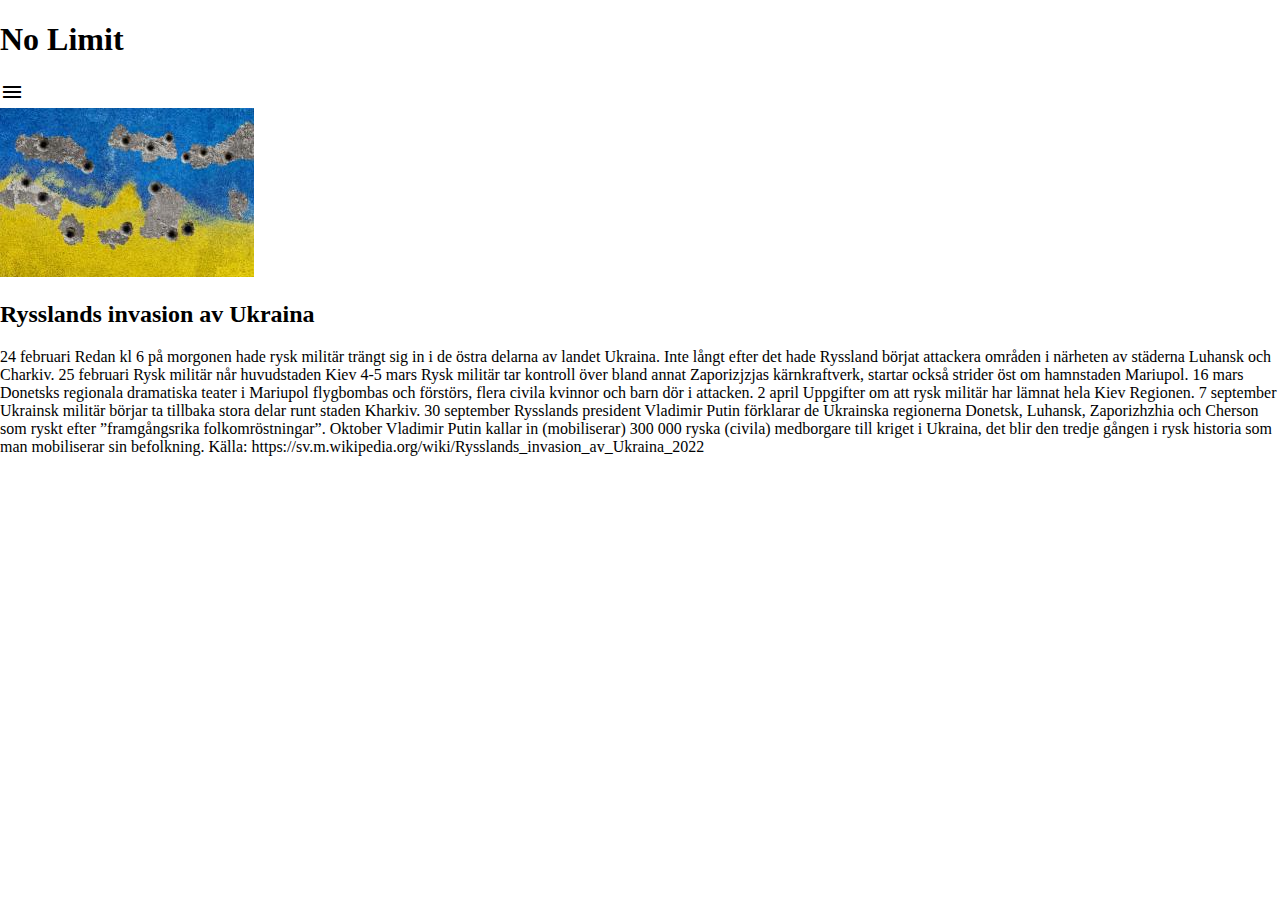
==== Sida2.html @ 49b740ba "update 3" ====
<!DOCTYPE html>
<html lang="en">

<head>
    <link rel="stylesheet" href="css/stylesheet.css">
    <link href="https://fonts.googleapis.com/icon?family=Material+Icons" rel="stylesheet">
    <meta charset="UTF-8">
    <meta name="viewport" content="width=device-width, initial-scale=1.0">
    <title>Rysslands invasion av Ukraina</title>
</head>

<body>


    <div class="meny">
        <section class="menylistta">
            <a class="menylenk" href="index.html">Startsida</a>
            <a class="menylenk" href="#">Om</a>
            <a class="menylenk" href="#">Sport</a>
            <a class="menylenk" href="#">Kultur</a>
            <a class="menylenk" href="#">Ekonomi</a>
            <a class="menylenk" href="#">Debatt</a>
        </section>
        <footer id="menyfooter" class="menylistta">
            <article id="footerArticle" class="menylenk">
                <h3 id="footerTextH3">
                    Kontaktupgifter: <br>
                </h3>
                <p id="footerTextP">
                    Vide Hedendahl, David Almlöf<br>
                    Gmail: vide.hedendahl@elev.ga.ntig.se <br>
                    Telfon: 070-735-49-25 <br>
                </p>
            </article>
        </footer>
    </div>

    <div class="lager"></div>

    <div id="wrapper2">
        <header>
            <H1 id="rubrik">No Limit</H1>
            <nav>
                <div class="meny-knapp">
                    <i class="material-icons">menu</i>
                </div>

            </nav>
        </header>

        <section id="sida2section1">
            <img id="sida2bild1" src="img/2540D1BD-52AD-43A9-AD99-894BA17E26C1_s.jpeg"
                alt="Bild som ilustrerar Ukrainas flagga.">
            <article id="sida2article1">
                <H2>Rysslands invasion av Ukraina</H2>
                <p class="ArticleParagraph">24 februari Redan kl 6 på morgonen hade rysk militär trängt sig in i de
                    östra delarna av landet Ukraina. Inte långt efter det hade Ryssland börjat attackera områden i
                    närheten av städerna Luhansk och Charkiv. 25 februari Rysk militär når huvudstaden Kiev 4-5 mars
                    Rysk militär tar kontroll över bland annat Zaporizjzjas kärnkraftverk, startar också strider öst om
                    hamnstaden Mariupol. 16 mars Donetsks regionala dramatiska teater i Mariupol flygbombas och
                    förstörs, flera civila kvinnor och barn dör i attacken. 2 april Uppgifter om att rysk militär har
                    lämnat hela Kiev Regionen. 7 september Ukrainsk militär börjar ta tillbaka stora delar runt staden
                    Kharkiv. 30 september Rysslands president Vladimir Putin förklarar de Ukrainska regionerna Donetsk,
                    Luhansk, Zaporizhzhia och Cherson som ryskt efter ”framgångsrika folkomröstningar”. Oktober Vladimir
                    Putin kallar in (mobiliserar) 300 000 ryska (civila) medborgare till kriget i Ukraina, det blir den
                    tredje gången i rysk historia som man mobiliserar sin befolkning. Källa:
                    https://sv.m.wikipedia.org/wiki/Rysslands_invasion_av_Ukraina_2022</p>
            </article>
        </section>
    </div>



    <script src="js/main.js"></script>
</body>

</html>
---- css/stylesheet.css ----
body,ul{
    margin: 0;
}

.meny{
    height: 95dvh;
    width: 50vw;
    background-color: rgb(57, 56, 56);
    position:fixed;
    right: 0;
    bottom: 110vh;
    transition: bottom 0.7s;
    box-shadow: 0px 0px 40px 0px rgba(0,0,0,0.75);
    z-index: 10;
    padding: 20px 20px 20px 20px;
}

.menylistta{
    height: 60%;
    width: 100;
    display: flex;
    flex-direction: column;
    align-content: stretch;
    background-color:antiquewhite;
    gap: 35px;
    padding: 35px;
}
.menylenk{
    display: flex;
    justify-content: space-evenly;
    align-items: center;
    flex: 100%;
    background-color: azure;
    box-shadow: 0px 0px 30px 0px rgba(0, 0, 0, 0.545);
    color: black;
    font-size: 20px;
}
#menyfooter{
    margin-top: 20px;
    height: 17%;
    justify-content: flex-start;
}
#footerArticle{
    flex-direction: row;
    flex-wrap: wrap;
    overflow-wrap: break-word;
    overflow:auto
}

#footerTextH3{
    justify-content: flex-start;
    padding-left: 7px; padding-right: 7px; 
    margin: 0px;
    overflow: hidden;
    line-height: 23px;
    font-size: 15px;
    flex-direction: column;
    flex: 100%;
}
#footerTextP{
    justify-content: flex-start;
    padding-left: 8px; padding-right: 8px; 
    margin: 0px;
    overflow: hidden;
    line-height: 23px;
    font-size: 15px;
    flex-direction: column;
    flex: 100%;
    font-size: 16px;
}

@media screen and (max-width: 768px){


    /* Herder mobil*/
    header{
        background-color: rgba(255, 255, 255, 0.847);
        display: grid;
        grid-area: he;
        align-content: stretch;
        grid-template-rows: 100%;
        grid-template-columns: 70% 30%;
        grid-template-areas: 'rub nav';
        position: fixed;
        width: 100%;
        height: 13vh;
    }

    #rubrik{
        display: grid;
        grid-area: rub;
        justify-self: center;
        align-self: center;
        font-size: 3rem;
        font-weight: 600;
        text-decoration:wavy;
    }

    /*Meny*/

    nav{
        grid-area: nav;    
        display: flex;
        justify-content: space-around;
        align-items: center;
    }
    .meny-knapp{
        cursor: pointer;
        display: inline;
    }

    .meny-knapp i.material-icons{
        font-size: 2.5rem;
    }
    
    .show{
        bottom: 0vh;
    }

    .lager{
        position: fixed;
        top: 0;
        left: 0;
        right: 0;
        bottom: 0;
        background-color: rgba(0, 0, 0, 0.17);
        display: none;
        z-index: 5;
    }
    
    .lager.visible{
        display: block;
    }

    /*artikel texter*/
    
    .ArticleParagraph {
        width: 100;
        height: 100;
        border: 1px solid;
        padding: 2px 5px;
        margin: 0px 20px 40px 20px;
        overflow:hidden;
        overflow-wrap: normal;
        text-overflow: ellipsis;
    }
    H2 {
        margin:5px 20px 10px 20px;
    }
    SPAN.li  {
        display: list-item; margin-left: 2em
    }
    
    /* Sida 1  mobil*/


    #wrapper1{
        background-color: antiquewhite;
        display: grid;
        height: 130vh;
        grid-template-columns: 7% 86% 7%;
        grid-template-rows: 10% 1% 26% 4% 26% 4% 26% 4%;
        grid-template-areas: 
        'he he he'
        '. . .'
        '. S1s1 .'
        '. . .'
        '. S1s2 .'
        '. . .'
        '. S1s3 .'
        '. . .';
    }

    #sida1section1{
        display: grid;
        background-color: rgb(57, 56, 56);
        grid-area: S1s1;
        grid-template-columns: 100%;
        grid-template-rows: 60% 40%;
        grid-template-areas: 
        'S1B1'
        'S1A1'
        ;
        box-shadow: 0px 0px 25px 0px rgba(0,0,0,0.75);
        gap:1px;
        
    }

    .sida1bild1{
        grid-area: S1B1;
        justify-self: center;
        border: 1px solid rgb(57, 56, 56);
    }
    #sida1article1{
        background-color:rgb(255, 255, 255);
        grid-area: S1A1;
        overflow: auto;
    }


    #sida1section2{
        display: grid;
        background-color: rgb(57, 56, 56);
        grid-area: S1s2;
        grid-template-columns: 50% 50%;
        grid-template-rows: 60% 40%;
        grid-template-areas: 
        'S1B2 S1B3'
        'S1A2 S1A2'
        ;
        box-shadow: 0px 0px 25px 0px rgba(0,0,0,0.75);
        gap: 1px;
        overflow: hidden;
        
    }

    #sida1bild2{
        grid-area: S1B2;
        float:left;
        height:98%;
        object-fit:contain;
        border: 1px solid rgb(57, 56, 56);
        justify-self: end;
    }
    #sida1bild3{
        grid-area: S1B3;
        float:left;
        height:98%;
        object-fit:contain;
        border: 1px solid rgb(57, 56, 56);
    }
    #sida1article2{
        background-color:rgb(255, 255, 255);
        grid-area: S1A2;
        overflow: auto;
    }

    #sida1section3{
        display: grid;
        background-color: rgb(57, 56, 56);
        grid-area: S1s3;
        grid-template-columns: 100%;
        grid-template-rows: 60% 40%;
        grid-template-areas: 
        'S1B4'
        'S1A3'
        ;
        box-shadow: 0px 0px 25px 0px rgba(0,0,0,0.75);
        gap: 1px;
    }

    #sida1bild4{
        grid-area: S1B4;
        justify-self: center;
        border: 1px solid rgb(57, 56, 56);
        object-fit: cover;
        height: 100%;
    }
    #sida1article3{
        background-color:rgb(255, 255, 255);
        grid-area: S1A3;
        overflow: auto;
    }

    /*Sida 2*/
    #wrapper2{
        background-color: antiquewhite;
        display: grid;
        height: auto;
        grid-template-columns: 7% 86% 7%;
        grid-template-rows: 19vh auto auto 50px;
        grid-template-areas: 
        'he he he'
        '. . .'
        '. S2s1 .'
        '. . .';
    }

    #sida2section1{
        display: grid;
        grid-area: S2s1;
        grid-template-columns: 100%;
        height: auto;
        grid-template-areas: 
        'S2B1'
        'S2A1'
        ;
        box-shadow: 0px 0px 25px 0px rgba(0,0,0,0.75);
        gap:1px;
        
    }

    #sida2bild1{
        grid-area: S2B1;
        justify-self: center;
        width: 100%;
    }
    #sida2article1{
        background-color:rgb(255, 255, 255);
        grid-area: S2A1;
    }
}
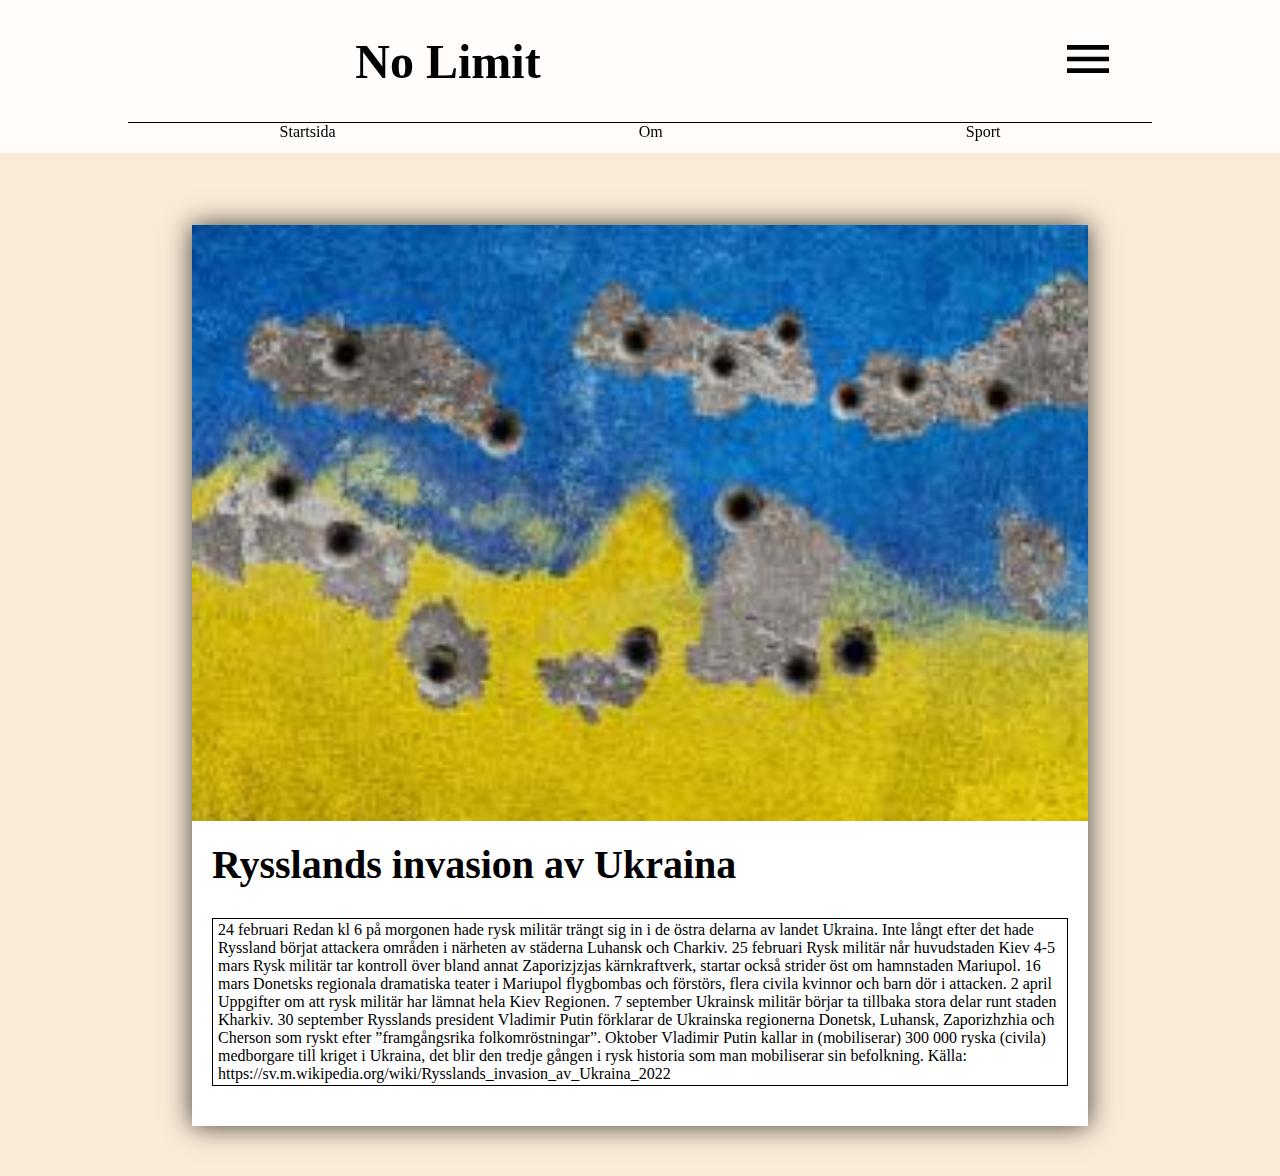
==== commit 631a49be: "update 5" ====
--- a/Sida2.html
+++ b/Sida2.html
@@ -1,5 +1,5 @@
 <!DOCTYPE html>
-<html lang="en">
+<html lang="sv">
 
 <head>
     <link rel="stylesheet" href="css/stylesheet.css">
@@ -15,8 +15,8 @@
     <div class="meny">
         <section class="menylistta">
             <a class="menylenk" href="index.html">Startsida</a>
-            <a class="menylenk" href="#">Om</a>
-            <a class="menylenk" href="#">Sport</a>
+            <a class="menylenk" href="Sida3Om.html">Om</a>
+            <a class="menylenk" href="Sida4sport.html">Sport</a>
             <a class="menylenk" href="#">Kultur</a>
             <a class="menylenk" href="#">Ekonomi</a>
             <a class="menylenk" href="#">Debatt</a>
@@ -46,13 +46,18 @@
                 </div>
 
             </nav>
+            <div id="underrubriker">
+                <a class="underrubriklenk" href="index.html">Startsida</a>
+                <a class="underrubriklenk" href="Sida3Om.html">Om</a>
+                <a class="underrubriklenk" href="Sida4sport.html">Sport</a>
+            </div>
         </header>
 
         <section id="sida2section1">
             <img id="sida2bild1" src="img/2540D1BD-52AD-43A9-AD99-894BA17E26C1_s.jpeg"
                 alt="Bild som ilustrerar Ukrainas flagga.">
             <article id="sida2article1">
-                <H2>Rysslands invasion av Ukraina</H2>
+                <H2 class="StorRubrik">Rysslands invasion av Ukraina</H2>
                 <p class="ArticleParagraph">24 februari Redan kl 6 på morgonen hade rysk militär trängt sig in i de
                     östra delarna av landet Ukraina. Inte långt efter det hade Ryssland börjat attackera områden i
                     närheten av städerna Luhansk och Charkiv. 25 februari Rysk militär når huvudstaden Kiev 4-5 mars
@@ -64,7 +69,8 @@
                     Luhansk, Zaporizhzhia och Cherson som ryskt efter ”framgångsrika folkomröstningar”. Oktober Vladimir
                     Putin kallar in (mobiliserar) 300 000 ryska (civila) medborgare till kriget i Ukraina, det blir den
                     tredje gången i rysk historia som man mobiliserar sin befolkning. Källa:
-                    https://sv.m.wikipedia.org/wiki/Rysslands_invasion_av_Ukraina_2022</p>
+                    https://sv.m.wikipedia.org/wiki/Rysslands_invasion_av_Ukraina_2022
+                </p>
             </article>
         </section>
     </div>
--- a/css/stylesheet.css
+++ b/css/stylesheet.css
@@ -69,100 +69,449 @@
     font-size: 16px;
 }
 
-@media screen and (max-width: 768px){
-
+
+
+
+/* Herder mobil*/
+header{
+    background-color: rgba(255, 255, 255, 0.847);
+    display: grid;
+    grid-area: he;
+    align-content: stretch;
+    grid-template-rows: 100%;
+    grid-template-columns: 70% 30%;
+    grid-template-areas: 
+    'rub nav';
+    position: fixed;
+    width: 100%;
+    height: 13vh;
+}
+
+#rubrik{
+    display: grid;
+    grid-area: rub;
+    justify-self: center;
+    align-self: center;
+    font-size: 3rem;
+    font-weight: 600;
+    text-decoration:wavy;
+}
+
+/*Meny*/
+
+nav{
+    grid-area: nav;    
+    display: flex;
+    justify-content: space-around;
+    align-items: center;
+}
+.meny-knapp{
+    cursor: pointer;
+    display: inline;
+}
+
+.meny-knapp i.material-icons{
+    font-size: 2.8rem;
+}
+
+.show{
+    bottom: 0vh;
+}
+
+.lager{
+    position: fixed;
+    top: 0;
+    left: 0;
+    right: 0;
+    bottom: 0;
+    background-color: rgba(0, 0, 0, 0.17);
+    display: none;
+    z-index: 5;
+}
+
+.lager.visible{
+    display: block;
+}
+
+.underrubriklenk{
+    visibility: hidden;
+}
+
+/*artikel texter*/
+
+.ArticleParagraph {
+    width: 100;
+    height: 100;
+    border: 1px solid;
+    padding: 2px 5px;
+    margin: 0px 20px 40px 20px;
+    overflow:hidden;
+    overflow-wrap: normal;
+    text-overflow: ellipsis;
+    font-family:Cambria, Cochin, Georgia, Times, 'Times New Roman', serif;
+}
+H2 {
+    margin:5px 20px 10px 20px;
+    font-family:Cambria, Cochin, Georgia, Times, 'Times New Roman', serif;
+    font-size: 30px;
+}
+SPAN.li  {
+    display: list-item; margin-left: 2em
+}
+.StorRubrik{
+    font-size: 40px;
+    margin:20px 20px 30px 20px;
+}
+
+/* Sida 1 */
+
+
+#wrapper1{
+    background-color: antiquewhite;
+    display: grid;
+    height: 130vh;
+    grid-template-columns: 7% 86% 7%;
+    grid-template-rows: 10% 1% 26% 4% 26% 4% 26% 4%;
+    grid-template-areas: 
+    'he he he'
+    '. . .'
+    '. S1s1 .'
+    '. . .'
+    '. S1s2 .'
+    '. . .'
+    '. S1s3 .'
+    '. . .';
+}
+
+#sida1section1{
+    display: grid;
+    background-color: rgb(57, 56, 56);
+    grid-area: S1s1;
+    grid-template-columns: 100%;
+    grid-template-rows: 60% 40%;
+    grid-template-areas: 
+    'S1B1'
+    'S1A1'
+    ;
+    box-shadow: 0px 0px 25px 0px rgba(0,0,0,0.75);
+    gap:1px;
+    
+}
+
+.sida1bild1{
+    grid-area: S1B1;
+    justify-self: center;
+    border: 1px solid rgb(57, 56, 56);
+}
+#sida1article1{
+    background-color:rgb(255, 255, 255);
+    grid-area: S1A1;
+    overflow: auto;
+}
+
+
+#sida1section2{
+    display: grid;
+    background-color: rgb(57, 56, 56);
+    grid-area: S1s2;
+    grid-template-columns: 50% 50%;
+    grid-template-rows: 60% 40%;
+    grid-template-areas: 
+    'S1B2 S1B3'
+    'S1A2 S1A2'
+    ;
+    box-shadow: 0px 0px 25px 0px rgba(0,0,0,0.75);
+    gap: 1px;
+    overflow: hidden;
+    
+}
+
+#sida1bild2{
+    grid-area: S1B2;
+    float:left;
+    height:98%;
+    object-fit:contain;
+    border: 1px solid rgb(57, 56, 56);
+    justify-self: end;
+}
+#sida1bild3{
+    grid-area: S1B3;
+    float:left;
+    height:98%;
+    object-fit:contain;
+    border: 1px solid rgb(57, 56, 56);
+}
+#sida1article2{
+    background-color:rgb(255, 255, 255);
+    grid-area: S1A2;
+    overflow: auto;
+}
+
+#sida1section3{
+    display: grid;
+    background-color: rgb(57, 56, 56);
+    grid-area: S1s3;
+    grid-template-columns: 100%;
+    grid-template-rows: 60% 40%;
+    grid-template-areas: 
+    'S1B4'
+    'S1A3'
+    ;
+    box-shadow: 0px 0px 25px 0px rgba(0,0,0,0.75);
+    gap: 1px;
+}
+
+#sida1bild4{
+    grid-area: S1B4;
+    justify-self: center;
+    border: 1px solid rgb(57, 56, 56);
+    object-fit: cover;
+    height: 100%;
+}
+#sida1article3{
+    background-color:rgb(255, 255, 255);
+    grid-area: S1A3;
+    overflow: auto;
+}
+
+/*Sida 2*/
+#wrapper2{
+    background-color: antiquewhite;
+    display: grid;
+    height: auto;
+    grid-template-columns: 7% 86% 7%;
+    grid-template-rows: 19vh auto  50px;
+    grid-template-areas: 
+    'he he he'
+    '. S2s1 .'
+    '. . .';
+}
+
+#sida2section1{
+    display: grid;
+    grid-area: S2s1;
+    grid-template-columns: 100%;
+    grid-template-rows: auto auto;
+    grid-template-areas: 
+    'S2B1'
+    'S2A1';
+    box-shadow: 0px 0px 25px 0px rgba(0,0,0,0.75);
+}
+
+#sida2bild1{
+    grid-area: S2B1;
+    justify-self: center;
+    width: 100%;
+}
+#sida2article1{
+    background-color:rgb(255, 255, 255);
+    grid-area: S2A1;
+}
+
+
+/* Sida3 */
+
+
+#wrapper3{
+    background-color: antiquewhite;
+    display: grid;
+    height: 160vh;
+    grid-template-columns: 7% 39.5% 7% 39.5% 7%;
+    grid-template-rows: 9% 4% 49% 4% 30% 4%;
+    grid-template-areas: 
+    'he he he he he'
+    '. . . . .'
+    '. S3s1 S3s1 S3B1 .'
+    '. . . . .'
+    '. S3s2 . S3s3 .'
+    '. . . . .';
+}
+
+#sida3section1{
+    display: grid;
+    grid-area: S3s1;
+    grid-template-areas: 
+    'S3A1'
+    ;
+    box-shadow: 0px 0px 25px 0px rgba(0,0,0,0.75);
+    gap:1px;
+    
+}
+
+#sida3bild1{
+    grid-area: S3B1;
+    width: 100;
+    max-width: 30vw;
+    padding: 10px;
+    justify-self: right;
+    border: 1px solid rgb(57, 56, 56);
+    background-color: white;
+    
+}
+#sida3article1{
+    background-color:rgb(255, 255, 255);
+    grid-area: S3A1;
+    overflow: auto;
+}
+
+#sida3section2{
+    display: grid;
+    grid-area: S3s2;
+    grid-template-columns: 100%;
+    grid-template-rows: 100%;
+    grid-template-areas: 
+    'S3A2';
+    box-shadow: 0px 0px 25px 0px rgba(0,0,0,0.75);
+    gap: 1px;
+}
+#sida3article2{
+    background-color:rgb(255, 255, 255);
+    grid-area: S3A2;
+    overflow: auto;
+}
+
+#sida3section3{
+    display: grid;
+    grid-area: S3s3;
+    grid-template-columns: 100%;
+    grid-template-rows: 100%;
+    grid-template-areas: 
+    'S3A3'
+    ;
+    box-shadow: 0px 0px 25px 0px rgba(0,0,0,0.75);
+    gap: 1px;
+}
+#sida3article3{
+    background-color:rgb(255, 255, 255);
+    grid-area: S3A3;
+    overflow: auto;
+}
+
+/* Sida4 */
+#wrapper4{
+    background-color: antiquewhite;
+    display: grid;
+    height: auto;
+    grid-template-columns: 7% 86% 7%;
+    grid-template-rows: 19vh auto  40px auto 40px auto 40px;
+    grid-template-areas: 
+    'he he he'
+    '. S2s1 .'
+    '. . .'
+    '. S2s2 .'
+    '. . .'
+    '. S2s3 .'
+    '. . .';
+}
+
+#sida4section1{
+    display: grid;
+    grid-area: S2s1;
+    grid-template-columns: 100%;
+    grid-template-rows: auto auto;
+    grid-template-areas: 
+    'S4B1'
+    'S4A1';
+    box-shadow: 0px 0px 25px 0px rgba(0,0,0,0.75);
+    
+}
+
+#sida4bild1{
+    grid-area: S4B1;
+    width: 100%;
+}
+#sida4article1{
+    background-color:rgb(255, 255, 255);
+    grid-area: S4A1;
+}
+
+#sida4section2{
+    display: grid;
+    grid-area: S2s2;
+    grid-template-columns: 100%;
+    grid-template-rows: auto auto;
+    grid-template-areas: 
+    'S4B2'
+    'S4A2';
+    box-shadow: 0px 0px 25px 0px rgba(0,0,0,0.75);
+    
+}
+
+#sida4bild2{
+    grid-area: S4B2;
+    width: 100%;
+}
+#sida4article2{
+    background-color:rgb(255, 255, 255);
+    grid-area: S4A2;
+}
+
+#sida4section3{
+    display: grid;
+    grid-area: S2s3;
+    grid-template-columns: 100%;
+    grid-template-rows: auto auto;
+    grid-template-areas: 
+    'S4B3'
+    'S4A3';
+    box-shadow: 0px 0px 25px 0px rgba(0,0,0,0.75);
+    
+}
+
+#sida4bild3{
+    grid-area: S4B3;
+    width: 100%;
+}
+#sida4article3{
+    background-color:rgb(255, 255, 255);
+    grid-area: S4A3;
+}
+
+
+/* Dator */
+@media screen and (min-width: 768px){
 
     /* Herder mobil*/
     header{
-        background-color: rgba(255, 255, 255, 0.847);
-        display: grid;
-        grid-area: he;
-        align-content: stretch;
-        grid-template-rows: 100%;
+        height: 17vh;
+        grid-template-rows: 80% 20%;
         grid-template-columns: 70% 30%;
-        grid-template-areas: 'rub nav';
-        position: fixed;
-        width: 100%;
-        height: 13vh;
-    }
-
-    #rubrik{
-        display: grid;
-        grid-area: rub;
-        justify-self: center;
-        align-self: center;
-        font-size: 3rem;
-        font-weight: 600;
-        text-decoration:wavy;
-    }
-
-    /*Meny*/
-
-    nav{
-        grid-area: nav;    
+        grid-template-areas: 
+        'rub nav'
+        'lenkar lenkar';
+    }
+
+
+    .meny{
+        width: 30vw;
+    }
+    .meny-knapp i.material-icons{
+        font-size: 3.5rem;
+    }
+
+    #underrubriker{
         display: flex;
+        grid-area: lenkar;
         justify-content: space-around;
-        align-items: center;
-    }
-    .meny-knapp{
-        cursor: pointer;
-        display: inline;
-    }
-
-    .meny-knapp i.material-icons{
-        font-size: 2.5rem;
-    }
-    
-    .show{
-        bottom: 0vh;
-    }
-
-    .lager{
-        position: fixed;
-        top: 0;
-        left: 0;
-        right: 0;
-        bottom: 0;
-        background-color: rgba(0, 0, 0, 0.17);
-        display: none;
-        z-index: 5;
-    }
-    
-    .lager.visible{
-        display: block;
-    }
-
-    /*artikel texter*/
-    
-    .ArticleParagraph {
-        width: 100;
-        height: 100;
-        border: 1px solid;
-        padding: 2px 5px;
-        margin: 0px 20px 40px 20px;
-        overflow:hidden;
-        overflow-wrap: normal;
-        text-overflow: ellipsis;
-    }
-    H2 {
-        margin:5px 20px 10px 20px;
-    }
-    SPAN.li  {
-        display: list-item; margin-left: 2em
-    }
-    
-    /* Sida 1  mobil*/
-
-
+        margin-right: 10vw; margin-left: 10vw; 
+        border-top: 1px solid rgb(0, 0, 0);
+    }
+
+    .underrubriklenk{
+     color: black;
+     font-family:Cambria, Cochin, Georgia, Times, 'Times New Roman', serif;
+     text-decoration: none;
+     visibility:visible;
+    }
+
+
+    /* Sida1 */
     #wrapper1{
-        background-color: antiquewhite;
-        display: grid;
-        height: 130vh;
-        grid-template-columns: 7% 86% 7%;
-        grid-template-rows: 10% 1% 26% 4% 26% 4% 26% 4%;
+        height: auto;
+        grid-template-columns: 15% 70% 15%;
+        grid-template-rows: 25vh auto 10vh auto 10vh auto 10vh;
         grid-template-areas: 
         'he he he'
-        '. . .'
         '. S1s1 .'
         '. . .'
         '. S1s2 .'
@@ -170,133 +519,98 @@
         '. S1s3 .'
         '. . .';
     }
-
+    
     #sida1section1{
-        display: grid;
-        background-color: rgb(57, 56, 56);
-        grid-area: S1s1;
-        grid-template-columns: 100%;
-        grid-template-rows: 60% 40%;
+        grid-template-rows: auto auto;
         grid-template-areas: 
         'S1B1'
         'S1A1'
         ;
-        box-shadow: 0px 0px 25px 0px rgba(0,0,0,0.75);
-        gap:1px;
-        
-    }
-
+        box-shadow: 0px 0px 25px 0px rgba(0,0,0,0.75);   
+    }
+    
     .sida1bild1{
-        grid-area: S1B1;
-        justify-self: center;
-        border: 1px solid rgb(57, 56, 56);
-    }
-    #sida1article1{
-        background-color:rgb(255, 255, 255);
-        grid-area: S1A1;
-        overflow: auto;
-    }
-
-
+        width: 100%;
+    }
+    
     #sida1section2{
-        display: grid;
-        background-color: rgb(57, 56, 56);
-        grid-area: S1s2;
-        grid-template-columns: 50% 50%;
-        grid-template-rows: 60% 40%;
+        grid-template-rows: auto auto;
         grid-template-areas: 
         'S1B2 S1B3'
         'S1A2 S1A2'
         ;
-        box-shadow: 0px 0px 25px 0px rgba(0,0,0,0.75);
-        gap: 1px;
-        overflow: hidden;
-        
-    }
-
+    }
     #sida1bild2{
-        grid-area: S1B2;
-        float:left;
-        height:98%;
-        object-fit:contain;
-        border: 1px solid rgb(57, 56, 56);
-        justify-self: end;
-    }
+        width: 100%;
+    }    
     #sida1bild3{
-        grid-area: S1B3;
-        float:left;
-        height:98%;
-        object-fit:contain;
-        border: 1px solid rgb(57, 56, 56);
-    }
-    #sida1article2{
-        background-color:rgb(255, 255, 255);
-        grid-area: S1A2;
-        overflow: auto;
-    }
-
+        width: 100%;
+    }
+    
     #sida1section3{
-        display: grid;
-        background-color: rgb(57, 56, 56);
-        grid-area: S1s3;
-        grid-template-columns: 100%;
-        grid-template-rows: 60% 40%;
+        grid-template-rows: auto auto;
         grid-template-areas: 
         'S1B4'
         'S1A3'
         ;
-        box-shadow: 0px 0px 25px 0px rgba(0,0,0,0.75);
-        gap: 1px;
-    }
-
+    }
+    
     #sida1bild4{
-        grid-area: S1B4;
+        width: 100%;
+    }
+
+    /* Sida2 */
+    #wrapper2{
+        grid-template-columns: 15% 70% 15%;
+        grid-template-rows: 25vh auto  50px;
+    }
+    /* Sida3 */
+
+    #wrapper3{
+        background-image: url("../img/bildochformOM.jpg");
+        height: 110vh;
+        grid-template-columns: 10% 38% 4% 38% 10%;
+        grid-template-rows: 25vh  35% 7% 26% 10%;
+        grid-template-areas: 
+        'he he he he he'
+        '. S3s1 S3s1 S3B1 .'
+        '. . . S3s3 .'
+        '. S3s2 . S3s3 .'
+        '. . . . .';
+    }
+    
+    #sida3bild1{
         justify-self: center;
-        border: 1px solid rgb(57, 56, 56);
-        object-fit: cover;
-        height: 100%;
-    }
-    #sida1article3{
-        background-color:rgb(255, 255, 255);
-        grid-area: S1A3;
-        overflow: auto;
-    }
-
-    /*Sida 2*/
-    #wrapper2{
+    }
+    #sida3article1{
+        opacity: 0.8;
+    }
+    
+    #sida3article2{
+        opacity: 0.8;
+    }
+    
+    #sida3article3{
+        opacity: 0.8;
+    }
+
+    /* Sida4 */
+
+    #wrapper4{
         background-color: antiquewhite;
         display: grid;
         height: auto;
-        grid-template-columns: 7% 86% 7%;
-        grid-template-rows: 19vh auto auto 50px;
+        grid-template-columns: 15% 70% 15%;
+        grid-template-rows: 25vh auto  70px auto 70px auto 70px;
         grid-template-areas: 
         'he he he'
+        '. S2s1 .'
         '. . .'
-        '. S2s1 .'
+        '. S2s2 .'
+        '. . .'
+        '. S2s3 .'
         '. . .';
     }
-
-    #sida2section1{
-        display: grid;
-        grid-area: S2s1;
-        grid-template-columns: 100%;
-        height: auto;
-        grid-template-areas: 
-        'S2B1'
-        'S2A1'
-        ;
-        box-shadow: 0px 0px 25px 0px rgba(0,0,0,0.75);
-        gap:1px;
-        
-    }
-
-    #sida2bild1{
-        grid-area: S2B1;
-        justify-self: center;
-        width: 100%;
-    }
-    #sida2article1{
-        background-color:rgb(255, 255, 255);
-        grid-area: S2A1;
-    }
-}
+}
+
+
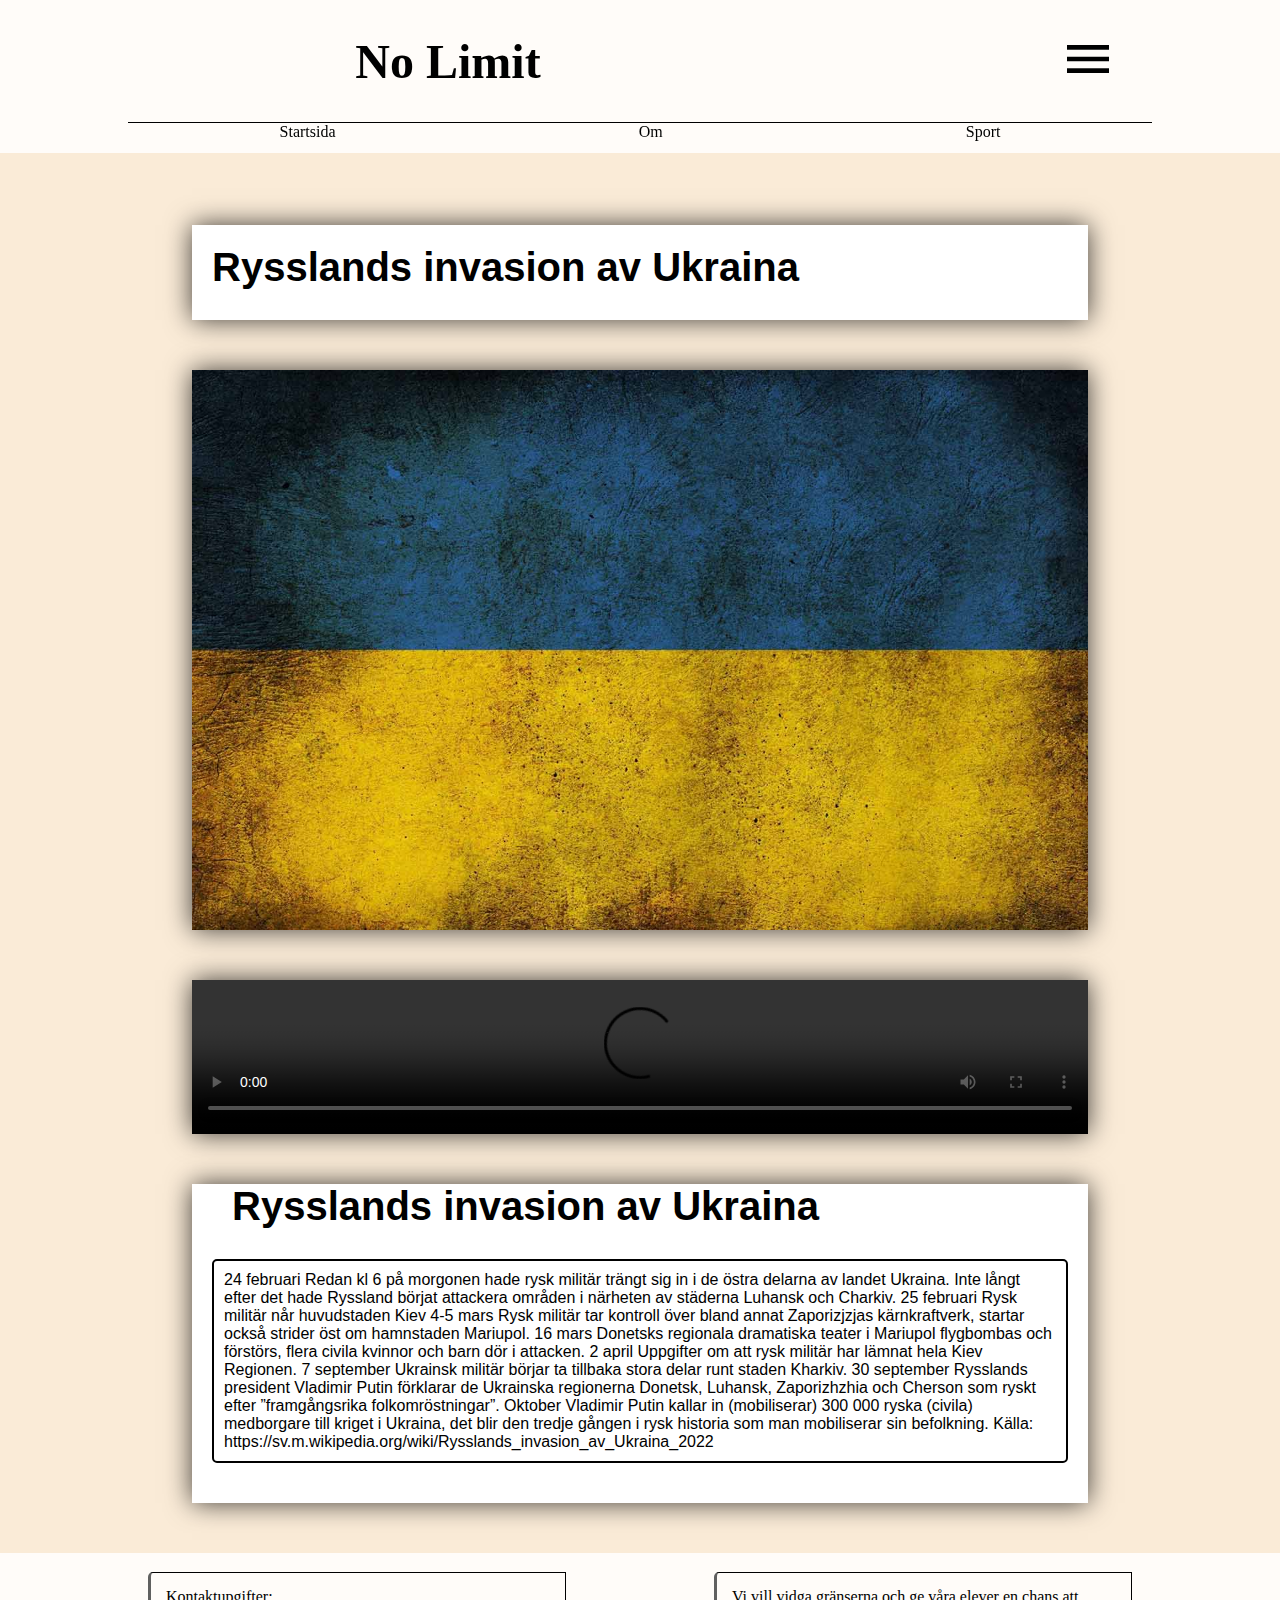
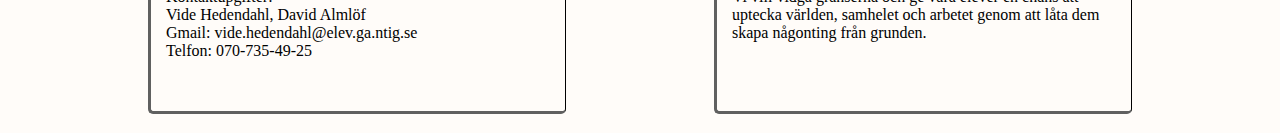
==== commit fa109510: "update 6 Kompliterin" ====
--- a/Sida2.html
+++ b/Sida2.html
@@ -53,10 +53,20 @@
             </div>
         </header>
 
+        <article id="sida2titel1">
+            <H2 class="StorRubrik">Rysslands invasion av Ukraina</H2>
+        </article>
         <section id="sida2section1">
-            <img id="sida2bild1" src="img/2540D1BD-52AD-43A9-AD99-894BA17E26C1_s.jpeg"
+            <img id="sida2bild1" src="img/ukraina_bild_NY.jpg"
                 alt="Bild som ilustrerar Ukrainas flagga.">
-            <article id="sida2article1">
+        </section>
+        <section id="sida2section2">
+            <video controls>
+                <source src="img/Svenskt luftvärn gör skillnad i Ukraina.mp4" type="video/mp4">
+            </video>
+        </section>
+        <section id="sida2section3">
+            <article id="sida2article1" class="ArticleWrapp">
                 <H2 class="StorRubrik">Rysslands invasion av Ukraina</H2>
                 <p class="ArticleParagraph">24 februari Redan kl 6 på morgonen hade rysk militär trängt sig in i de
                     östra delarna av landet Ukraina. Inte långt efter det hade Ryssland börjat attackera områden i
@@ -73,6 +83,20 @@
                 </p>
             </article>
         </section>
+        <footer id="PageFooter">
+            <article class="PageFooterText">
+              <p class="FooterArticleParagraph">
+                Kontaktupgifter:
+              </p><p class="FooterArticleParagraph">
+                Vide Hedendahl, David Almlöf
+              </p><p class="FooterArticleParagraph">
+                Gmail: vide.hedendahl@elev.ga.ntig.se
+              </p><p class="FooterArticleParagraph">
+                Telfon: 070-735-49-25
+              </p>
+            </article>
+            <article class="PageFooterText"><p class="FooterArticleParagraph">Vi vill vidga gränserna och ge våra elever en chans att uptecka världen, samhelet och arbetet genom att låta dem skapa någonting från grunden.</p></article>
+          </footer>
     </div>
 
 
--- a/css/stylesheet.css
+++ b/css/stylesheet.css
@@ -85,6 +85,7 @@
     position: fixed;
     width: 100%;
     height: 13vh;
+    z-index: 4;
 }
 
 #rubrik{
@@ -95,6 +96,28 @@
     font-size: 3rem;
     font-weight: 600;
     text-decoration:wavy;
+}
+
+/*Footer*/
+
+#PageFooter{
+    background-color: rgba(255, 255, 255, 0.847);
+    display: flex;
+    grid-area: fo;
+    justify-content: space-evenly;
+    align-items: center;
+}
+
+.PageFooterText{
+    border: 3px solid #606060; 
+    border-top: 1px solid black;
+    border-right: 1px solid black;
+    border-top-left-radius: 5px; 
+    border-bottom-left-radius: 5px;
+    border-bottom-right-radius: 5px; 
+    width: 30%;
+    height: 60%;
+    padding: 15px;
 }
 
 /*Meny*/
@@ -138,21 +161,68 @@
 }
 
 /*artikel texter*/
+.ArticleWrapp{
+    padding: 0px 20px 40px 20px;
+}
+.ArticleWrapp h2{
+    margin-top: 0;
+}
+.ArticleWrapp p {
+    border-left: 2px solid #000; 
+    border-right: 2px solid #000; 
+    padding: 10px; 
+    margin: 0; 
+}
+.ArticleWrapp p:nth-child(2) {
+    border-top: 2px solid #000; 
+    border-top-left-radius: 5px; 
+    border-top-right-radius: 5px; 
+}
+.ArticleWrapp p:last-child {
+    border-bottom: 2px solid #000; 
+    border-bottom-left-radius: 5px;
+    border-bottom-right-radius: 5px; 
+}
+
+.ArticleWrapp ul {
+    border-left: 2px solid #000; 
+    border-right: 2px solid #000; 
+    padding: 10px; 
+    margin: 0; 
+}
+.ArticleWrapp ul:nth-child(2) {
+    border-top: 2px solid #000; 
+    border-top-left-radius: 5px; 
+    border-top-right-radius: 5px; 
+}
+.ArticleWrapp ul:last-child {
+    border-bottom: 2px solid #000;
+    border-bottom-left-radius: 5px; 
+    border-bottom-right-radius: 5px; 
+}
 
 .ArticleParagraph {
     width: 100;
     height: 100;
-    border: 1px solid;
     padding: 2px 5px;
     margin: 0px 20px 40px 20px;
     overflow:hidden;
     overflow-wrap: normal;
     text-overflow: ellipsis;
-    font-family:Cambria, Cochin, Georgia, Times, 'Times New Roman', serif;
+    font-family:'Franklin Gothic Medium', 'Arial Narrow', Arial, sans-serif;
+}
+
+.FooterArticleParagraph{
+    margin: 0px;
+}
+
+.ArticleList li{
+    font-family:'Franklin Gothic Medium', 'Arial Narrow', Arial, sans-serif;
+    margin-left: 30px;
 }
 H2 {
     margin:5px 20px 10px 20px;
-    font-family:Cambria, Cochin, Georgia, Times, 'Times New Roman', serif;
+    font-family:'Franklin Gothic Medium', 'Arial Narrow', Arial, sans-serif;
     font-size: 30px;
 }
 SPAN.li  {
@@ -169,18 +239,18 @@
 #wrapper1{
     background-color: antiquewhite;
     display: grid;
-    height: 130vh;
+    height: 270vh;
     grid-template-columns: 7% 86% 7%;
-    grid-template-rows: 10% 1% 26% 4% 26% 4% 26% 4%;
+    grid-template-rows: 6% 25.6% 3% 25.6% 3% 25.6% 3% 8%;
     grid-template-areas: 
     'he he he'
-    '. . .'
     '. S1s1 .'
     '. . .'
     '. S1s2 .'
     '. . .'
     '. S1s3 .'
-    '. . .';
+    '. . .'
+    'fo fo fo';
 }
 
 #sida1section1{
@@ -201,6 +271,7 @@
 .sida1bild1{
     grid-area: S1B1;
     justify-self: center;
+    height: 100%;
     border: 1px solid rgb(57, 56, 56);
 }
 #sida1article1{
@@ -214,11 +285,11 @@
     display: grid;
     background-color: rgb(57, 56, 56);
     grid-area: S1s2;
-    grid-template-columns: 50% 50%;
+    grid-template-columns: 100%;
     grid-template-rows: 60% 40%;
     grid-template-areas: 
-    'S1B2 S1B3'
-    'S1A2 S1A2'
+    'S1B2'
+    'S1A2'
     ;
     box-shadow: 0px 0px 25px 0px rgba(0,0,0,0.75);
     gap: 1px;
@@ -228,19 +299,11 @@
 
 #sida1bild2{
     grid-area: S1B2;
-    float:left;
-    height:98%;
-    object-fit:contain;
+    height:100%;
     border: 1px solid rgb(57, 56, 56);
-    justify-self: end;
-}
-#sida1bild3{
-    grid-area: S1B3;
-    float:left;
-    height:98%;
-    object-fit:contain;
-    border: 1px solid rgb(57, 56, 56);
-}
+    justify-self: center;
+}
+
 #sida1article2{
     background-color:rgb(255, 255, 255);
     grid-area: S1A2;
@@ -280,21 +343,32 @@
     display: grid;
     height: auto;
     grid-template-columns: 7% 86% 7%;
-    grid-template-rows: 19vh auto  50px;
+    grid-template-rows: 19vh auto 50px auto  50px auto 50px auto 50px 22vh;
     grid-template-areas: 
     'he he he'
+    '. ti .'
+    '. . .'
     '. S2s1 .'
-    '. . .';
+    '. . .'
+    '. S2s2 .'
+    '. . .'
+    '. S2s3 .'
+    '. . .'
+    'fo fo fo';
+}
+#sida2titel1{
+    grid-area: ti;
+    background-color: rgb(255, 255, 255);
+    box-shadow: 0px 0px 25px 0px rgba(0,0,0,0.75);
 }
 
 #sida2section1{
     display: grid;
     grid-area: S2s1;
     grid-template-columns: 100%;
-    grid-template-rows: auto auto;
-    grid-template-areas: 
-    'S2B1'
-    'S2A1';
+    grid-template-rows: auto;
+    grid-template-areas: 
+    'S2B1';
     box-shadow: 0px 0px 25px 0px rgba(0,0,0,0.75);
 }
 
@@ -302,6 +376,26 @@
     grid-area: S2B1;
     justify-self: center;
     width: 100%;
+}
+
+#sida2section2{
+    grid-area: S2s2;
+    background-color: #000;
+    box-shadow: 0px 0px 25px 0px rgba(0,0,0,0.75);
+}
+video{
+    width: 100%;
+    height: auto;
+}
+
+#sida2section3{
+    display: grid;
+    grid-area: S2s3;
+    grid-template-columns: 100%;
+    grid-template-rows: auto;
+    grid-template-areas: 
+    'S2A1';
+    box-shadow: 0px 0px 25px 0px rgba(0,0,0,0.75);
 }
 #sida2article1{
     background-color:rgb(255, 255, 255);
@@ -393,7 +487,7 @@
     display: grid;
     height: auto;
     grid-template-columns: 7% 86% 7%;
-    grid-template-rows: 19vh auto  40px auto 40px auto 40px;
+    grid-template-rows: 19vh auto  40px auto 40px auto 40px 23vh;
     grid-template-areas: 
     'he he he'
     '. S2s1 .'
@@ -401,7 +495,8 @@
     '. S2s2 .'
     '. . .'
     '. S2s3 .'
-    '. . .';
+    '. . .'
+    'fo fo fo';
 }
 
 #sida4section1{
@@ -471,7 +566,7 @@
 /* Dator */
 @media screen and (min-width: 768px){
 
-    /* Herder mobil*/
+    /* Herder Dator*/
     header{
         height: 17vh;
         grid-template-rows: 80% 20%;
@@ -509,7 +604,7 @@
     #wrapper1{
         height: auto;
         grid-template-columns: 15% 70% 15%;
-        grid-template-rows: 25vh auto 10vh auto 10vh auto 10vh;
+        grid-template-rows: 25vh auto 10vh auto 10vh auto 10vh 20vh;
         grid-template-areas: 
         'he he he'
         '. S1s1 .'
@@ -517,7 +612,8 @@
         '. S1s2 .'
         '. . .'
         '. S1s3 .'
-        '. . .';
+        '. . .'
+        'fo fo fo';
     }
     
     #sida1section1{
@@ -562,12 +658,14 @@
     /* Sida2 */
     #wrapper2{
         grid-template-columns: 15% 70% 15%;
-        grid-template-rows: 25vh auto  50px;
+
+        grid-template-rows: 25vh auto 50px auto  50px auto 50px auto 50px 20vh;
+
     }
     /* Sida3 */
 
     #wrapper3{
-        background-image: url("../img/bildochformOM.jpg");
+        background-image: url("../img/bildochformOM_NY.jpg");
         height: 110vh;
         grid-template-columns: 10% 38% 4% 38% 10%;
         grid-template-rows: 25vh  35% 7% 26% 10%;
@@ -601,7 +699,7 @@
         display: grid;
         height: auto;
         grid-template-columns: 15% 70% 15%;
-        grid-template-rows: 25vh auto  70px auto 70px auto 70px;
+        grid-template-rows: 25vh auto  70px auto 70px auto 70px 30vh;
         grid-template-areas: 
         'he he he'
         '. S2s1 .'
@@ -609,8 +707,9 @@
         '. S2s2 .'
         '. . .'
         '. S2s3 .'
-        '. . .';
-    }
-}
-
-
+        '. . .'
+        'fo fo fo';
+    }
+}
+
+
